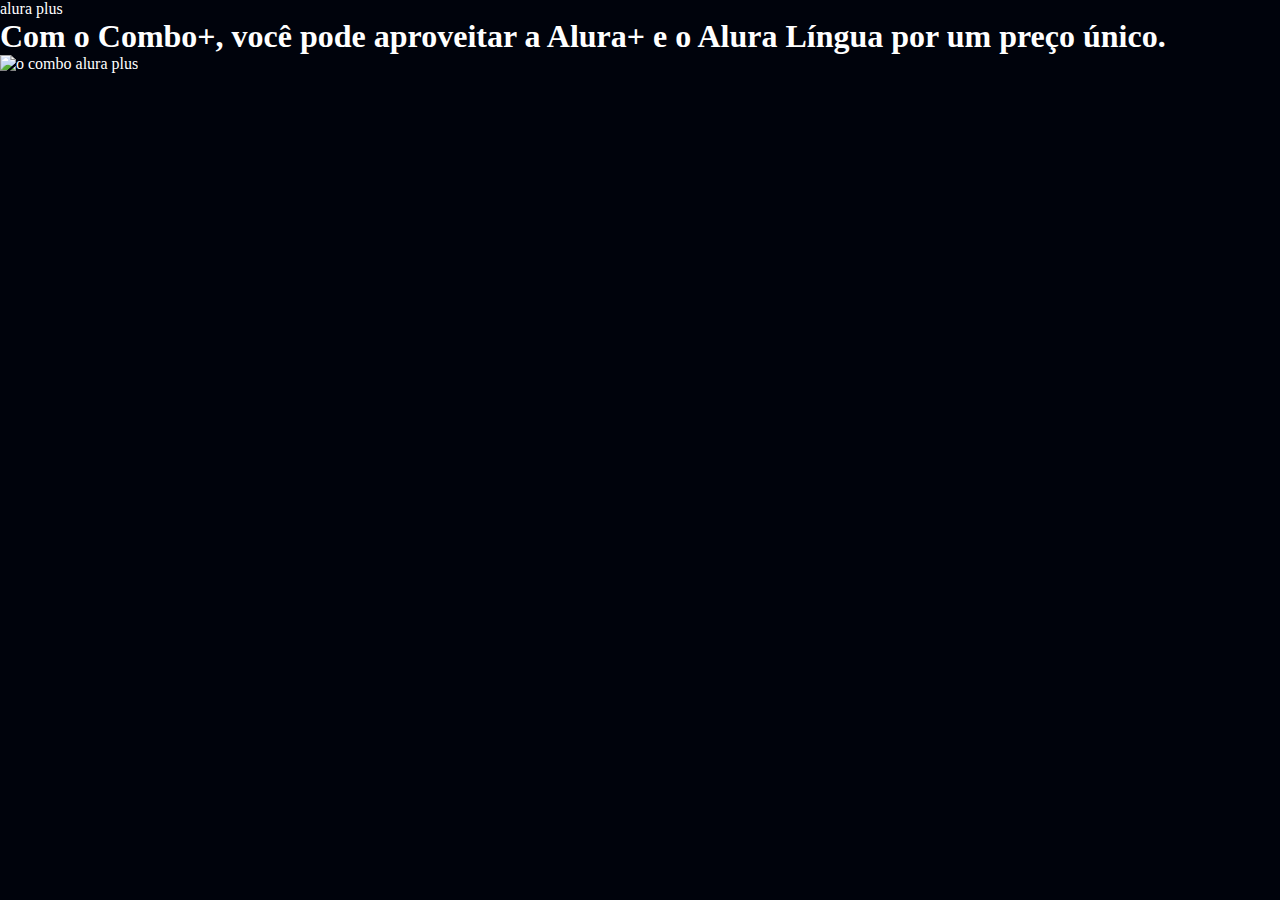
==== index.html @ 0f18f971 "Add files via upload" ====
<!DOCTYPE html>
<html lang="pt-br">

<head>
    <meta charset="UTF-8">
    <meta http-equiv="X-UA-Compatible" content="IE=edge">
    <meta name="viewport" content="width=device-width, initial-scale=1.0">
    <link rel="stylesheet" href="style.css" <title>alura plus</title>
</head>

<body>
    <section class="conteiner principal">
        <h1>Com o Combo+, você pode aproveitar a Alura+ e o Alura Língua por um preço único.</h1>
        <img src="./img/Combo.png" alt="o combo alura plus">
    </section>
</body>

</html>
---- style.css ----
:root{
    --branco-principal:#ffffff;
    --cinza-secundario:#c0c0c0; 
    --botao-azul: #167bf7;
    --cor-de-fundo: #00030c;
}
*{
    margin: 0;
    padding: 0;
}
body{
    background-color: var(--cor-de-fundo);
    color: var(--branco-principal);
}
.principal{
    background-image: url(img/Background.png);
    background-repeat: no-repeat;
    background-size: contain;
}
.conteiner{
    height:100% vh;
}
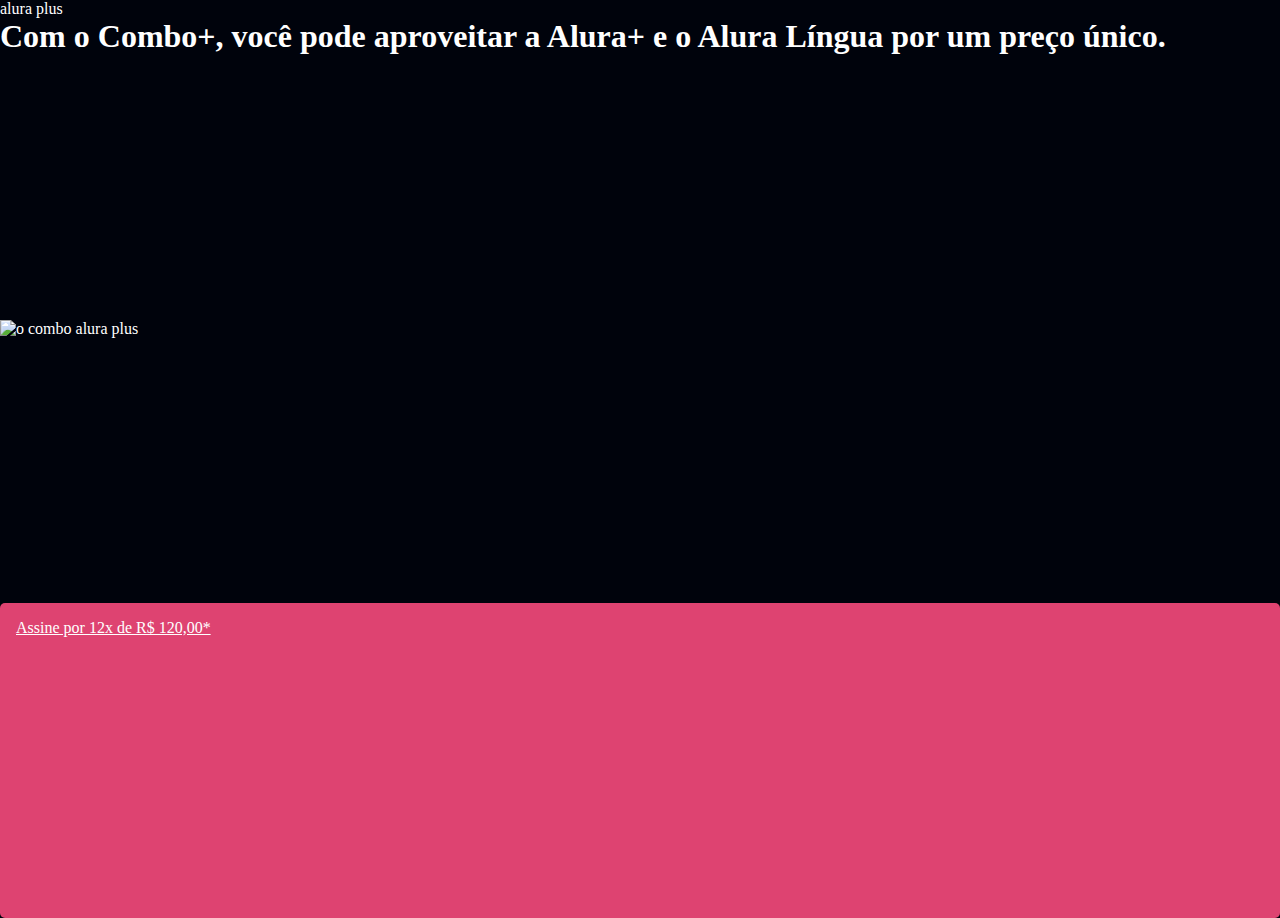
==== commit 36f65f71: "Add files via upload" ====
--- a/index.html
+++ b/index.html
@@ -12,6 +12,7 @@
     <section class="conteiner principal">
         <h1>Com o Combo+, você pode aproveitar a Alura+ e o Alura Língua por um preço único.</h1>
         <img src="./img/Combo.png" alt="o combo alura plus">
+        <a href="www.alura.com.br" class="conteiner-botao">Assine por 12x de R$ 120,00*</a>
     </section>
 </body>
 
--- a/style.css
+++ b/style.css
@@ -3,6 +3,8 @@
     --cinza-secundario:#c0c0c0; 
     --botao-azul: #167bf7;
     --cor-de-fundo: #00030c;
+    --rosa-novo:#de4371;
+    --amarelo-feliz:#ffff00;
 }
 *{
     margin: 0;
@@ -14,9 +16,17 @@
 }
 .principal{
     background-image: url(img/Background.png);
-    background-repeat: no-repeat;
+    background-repeat: calc();
     background-size: contain;
 }
 .conteiner{
-    height:100% vh;
+    height:100vh;
+    display: grid;
+}
+.conteiner-botao{
+    background-color: var(--rosa-novo);
+    border-radius: 5px;
+    padding: 1em;
+    color: var(--branco-principal);
+    display: block;
 }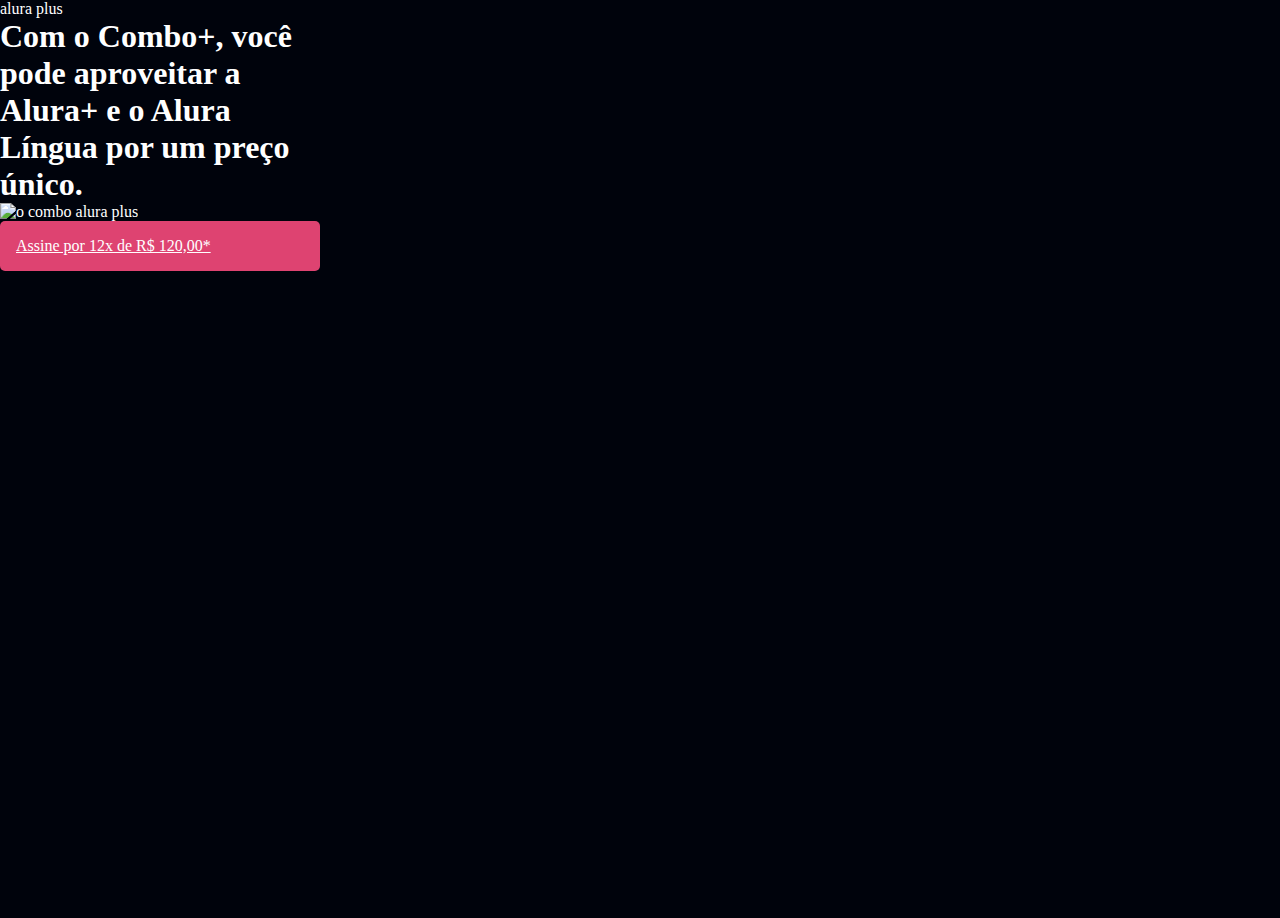
==== commit 12eb2069: "Add files via upload" ====
--- a/index.html
+++ b/index.html
@@ -10,9 +10,11 @@
 
 <body>
     <section class="conteiner principal">
-        <h1>Com o Combo+, você pode aproveitar a Alura+ e o Alura Língua por um preço único.</h1>
-        <img src="./img/Combo.png" alt="o combo alura plus">
-        <a href="www.alura.com.br" class="conteiner-botao">Assine por 12x de R$ 120,00*</a>
+        <div>
+            <h1>Com o Combo+, você pode aproveitar a Alura+ e o Alura Língua por um preço único.</h1>
+            <img src="./img/Combo.png" alt="o combo alura plus">
+            <a href="www.alura.com.br" class="conteiner-botao">Assine por 12x de R$ 120,00*</a>
+        </div>
     </section>
 </body>
 
--- a/style.css
+++ b/style.css
@@ -22,6 +22,7 @@
 .conteiner{
     height:100vh;
     display: grid;
+    grid-template-columns: 25% 50%;
 }
 .conteiner-botao{
     background-color: var(--rosa-novo);
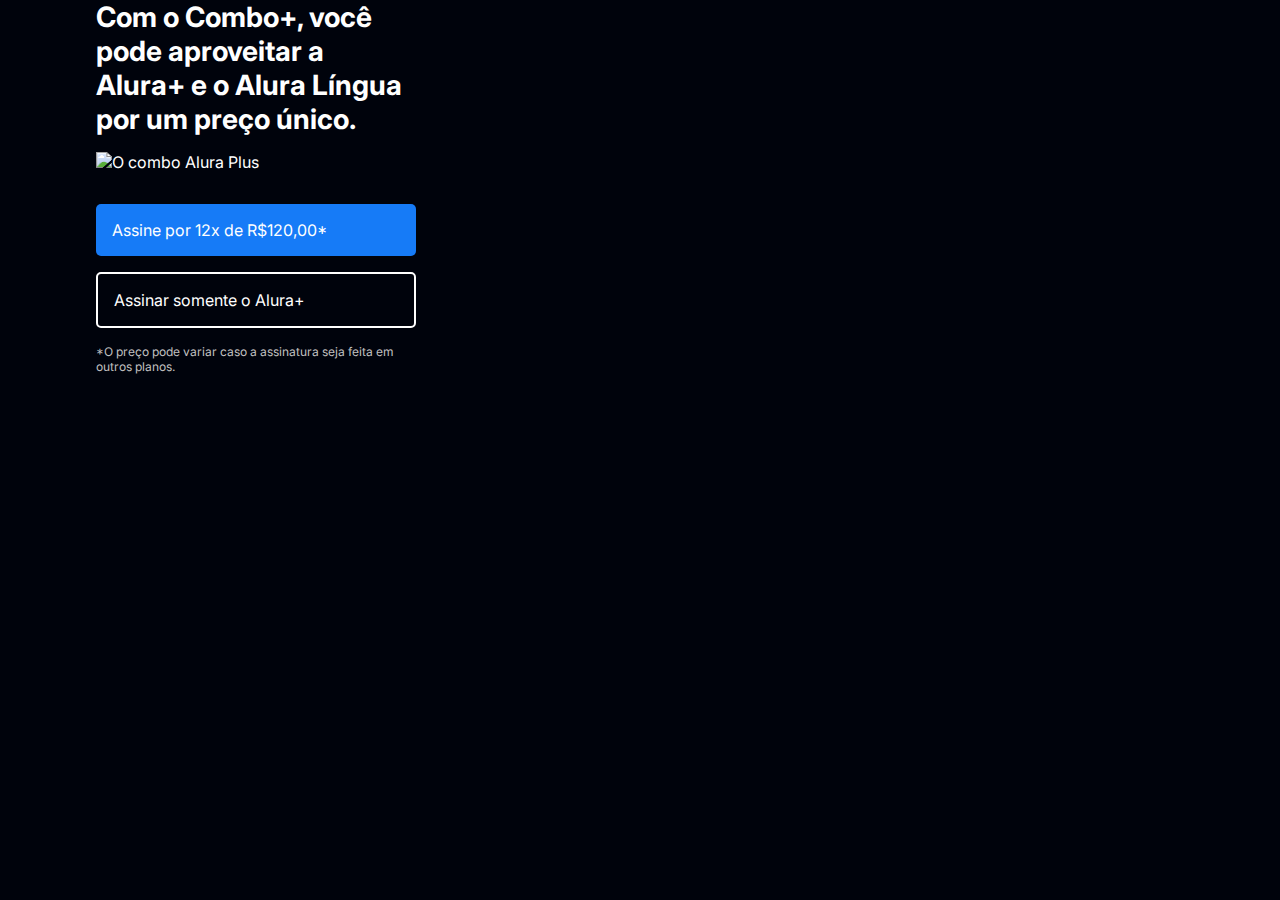
==== commit 65d8da64: "Add files via upload" ====
--- a/index.html
+++ b/index.html
@@ -1,21 +1,26 @@
-<!DOCTYPE html>
-<html lang="pt-br">
-
-<head>
-    <meta charset="UTF-8">
-    <meta http-equiv="X-UA-Compatible" content="IE=edge">
-    <meta name="viewport" content="width=device-width, initial-scale=1.0">
-    <link rel="stylesheet" href="style.css" <title>alura plus</title>
-</head>
-
-<body>
-    <section class="conteiner principal">
-        <div>
-            <h1>Com o Combo+, você pode aproveitar a Alura+ e o Alura Língua por um preço único.</h1>
-            <img src="./img/Combo.png" alt="o combo alura plus">
-            <a href="www.alura.com.br" class="conteiner-botao">Assine por 12x de R$ 120,00*</a>
-        </div>
-    </section>
-</body>
-
+<!DOCTYPE html>
+<html lang="pt-br">
+
+<head>
+    <meta charset="UTF-8">
+    <meta name="viewport" content="width=device-width, initial-scale=1.0">
+    <link rel="stylesheet" href="style.css">
+    <link rel="preconnect" href="https://fonts.googleapis.com">
+    <link rel="preconnect" href="https://fonts.gstatic.com" crossorigin>
+    <link href="https://fonts.googleapis.com/css2?family=Inter:wght@100..900&display=swap" rel="stylesheet">
+    <title>Alura Plus</title>
+</head>
+
+<body>
+    <section class="container principal">
+        <div class="container-caixa">
+            <h1 class="container-titulo">Com o Combo+, você pode aproveitar a Alura+ e o Alura Língua por um preço único.</h1>
+            <img src="./img/Combo.png" alt="O combo Alura Plus" class="container-imagem">
+            <a href="www.alura.com.br" class="container-botao">Assine por 12x de R$120,00*</a>
+            <a href="www.alura.com.br" class="container-botao botao-secundario">Assinar somente o Alura+</a>
+            <p class="container-aviso">*O preço pode variar caso a assinatura seja feita em outros planos.</p>
+        </div>
+    </section>
+</body>
+
 </html>--- a/style.css
+++ b/style.css
@@ -1,33 +1,55 @@
-:root{
-    --branco-principal:#ffffff;
-    --cinza-secundario:#c0c0c0; 
-    --botao-azul: #167bf7;
-    --cor-de-fundo: #00030c;
-    --rosa-novo:#de4371;
-    --amarelo-feliz:#ffff00;
-}
-*{
-    margin: 0;
-    padding: 0;
-}
-body{
-    background-color: var(--cor-de-fundo);
-    color: var(--branco-principal);
-}
-.principal{
-    background-image: url(img/Background.png);
-    background-repeat: calc();
-    background-size: contain;
-}
-.conteiner{
-    height:100vh;
-    display: grid;
-    grid-template-columns: 25% 50%;
-}
-.conteiner-botao{
-    background-color: var(--rosa-novo);
-    border-radius: 5px;
-    padding: 1em;
-    color: var(--branco-principal);
-    display: block;
-}+:root{
+    --branco-principal:#FFFFFF;
+    --cinza-secundario:#C0C0C0;
+    --botao-azul:#167BF7;
+    --cor-de-fundo:#00030C;
+    --fonte-principal:'Inter';
+}
+*{
+    margin: 0;
+    padding: 0;
+}
+body{
+    background-color:var(--cor-de-fundo);
+    color: var(--branco-principal);
+    font-family: var(--fonte-principal);
+    font-size: 16px;
+    font-weight: 400;
+}
+.principal{
+    background-image: url("img/Background.png");
+    background-repeat: no-repeat;
+    background-size: contain;
+}
+.container{
+    height: 100vh;
+    display: grid;
+    grid-template-columns: 40% 60%;
+}
+.container-botao{
+    background-color: var(--botao-azul);
+    border-radius: 5px;
+    padding: 1em;
+    color: var(--branco-principal);
+    display: block;
+    text-decoration: none;
+    margin-bottom: 1em;
+}
+.botao-secundario{
+    background-color: transparent;
+    border: 2px solid var(--branco-principal);
+}
+.container-aviso{
+    font-size: 12px;
+    color: var(--cinza-secundario);
+}
+.container-titulo{
+    font-size: 28px;
+    font-weight: 700;
+}
+.container-imagem{
+margin: 1em 0 2em 0;
+}
+.container-caixa{
+margin: 0 6em;
+}
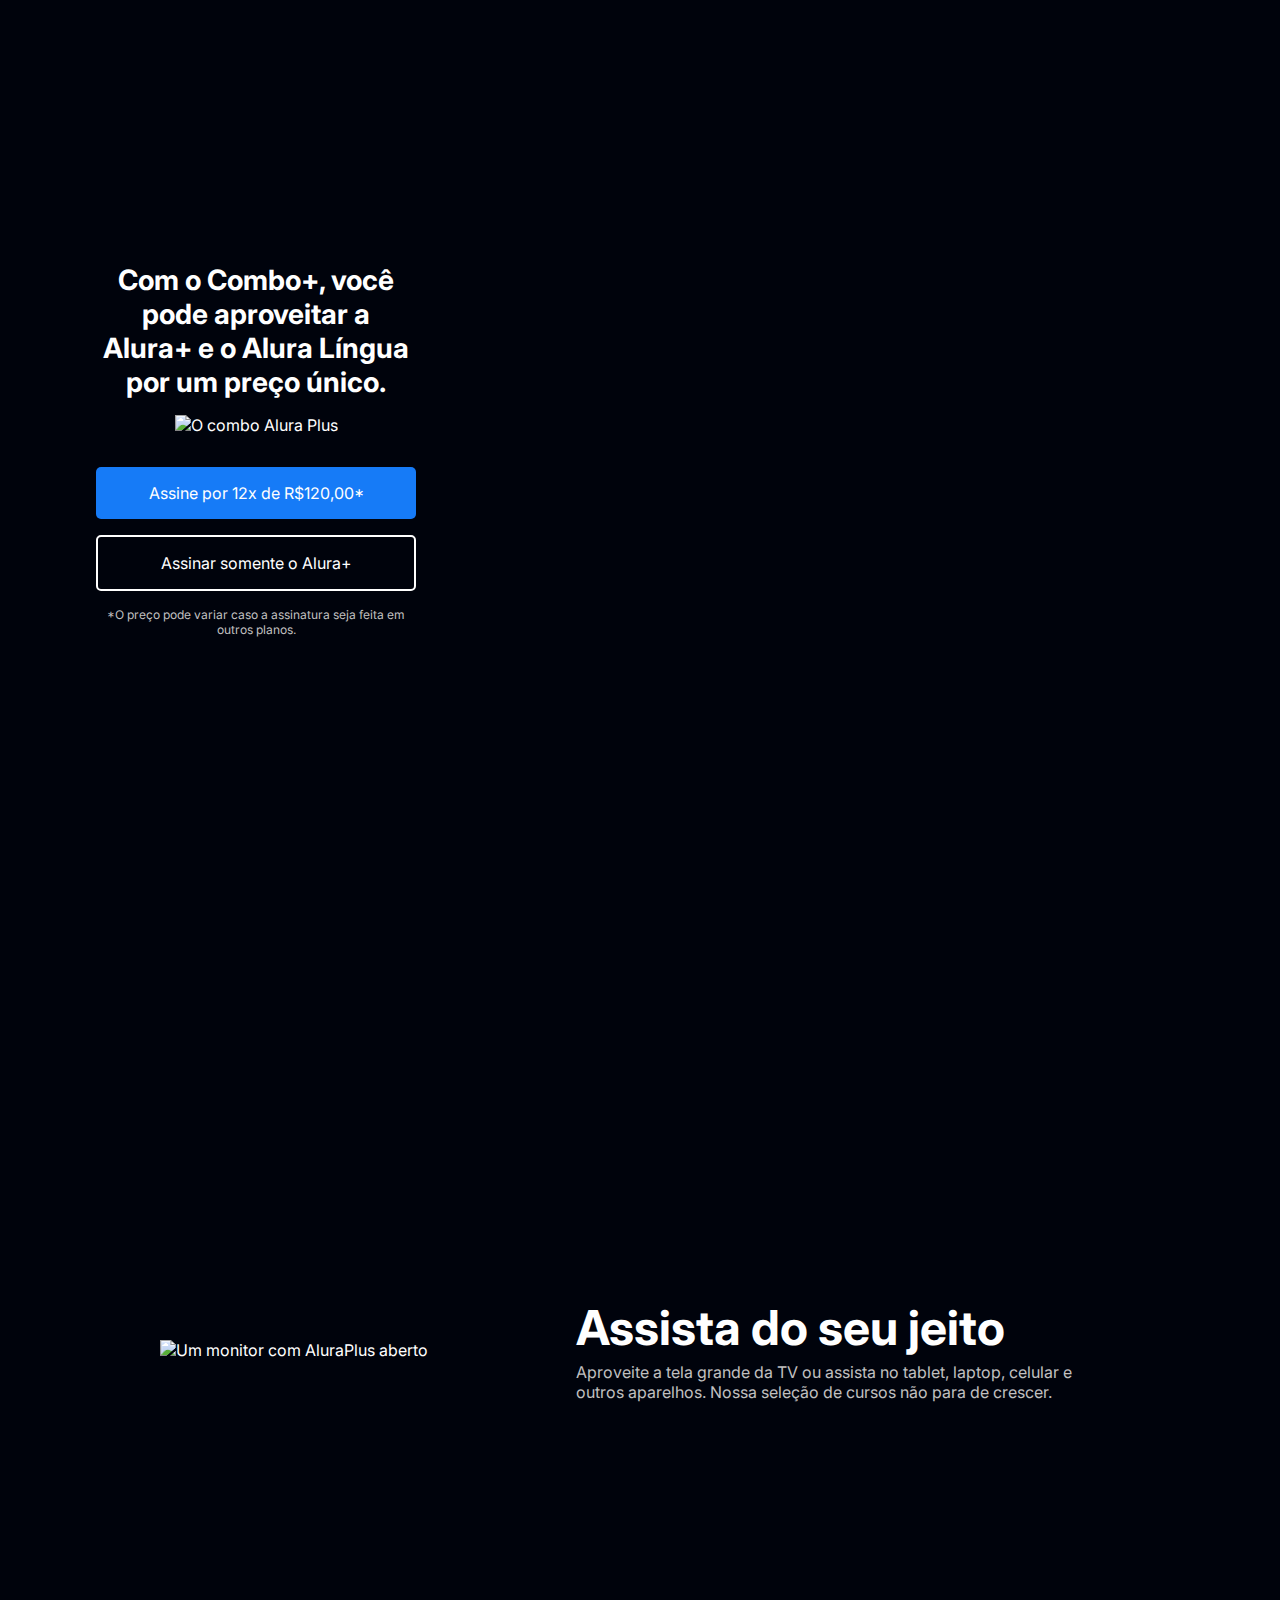
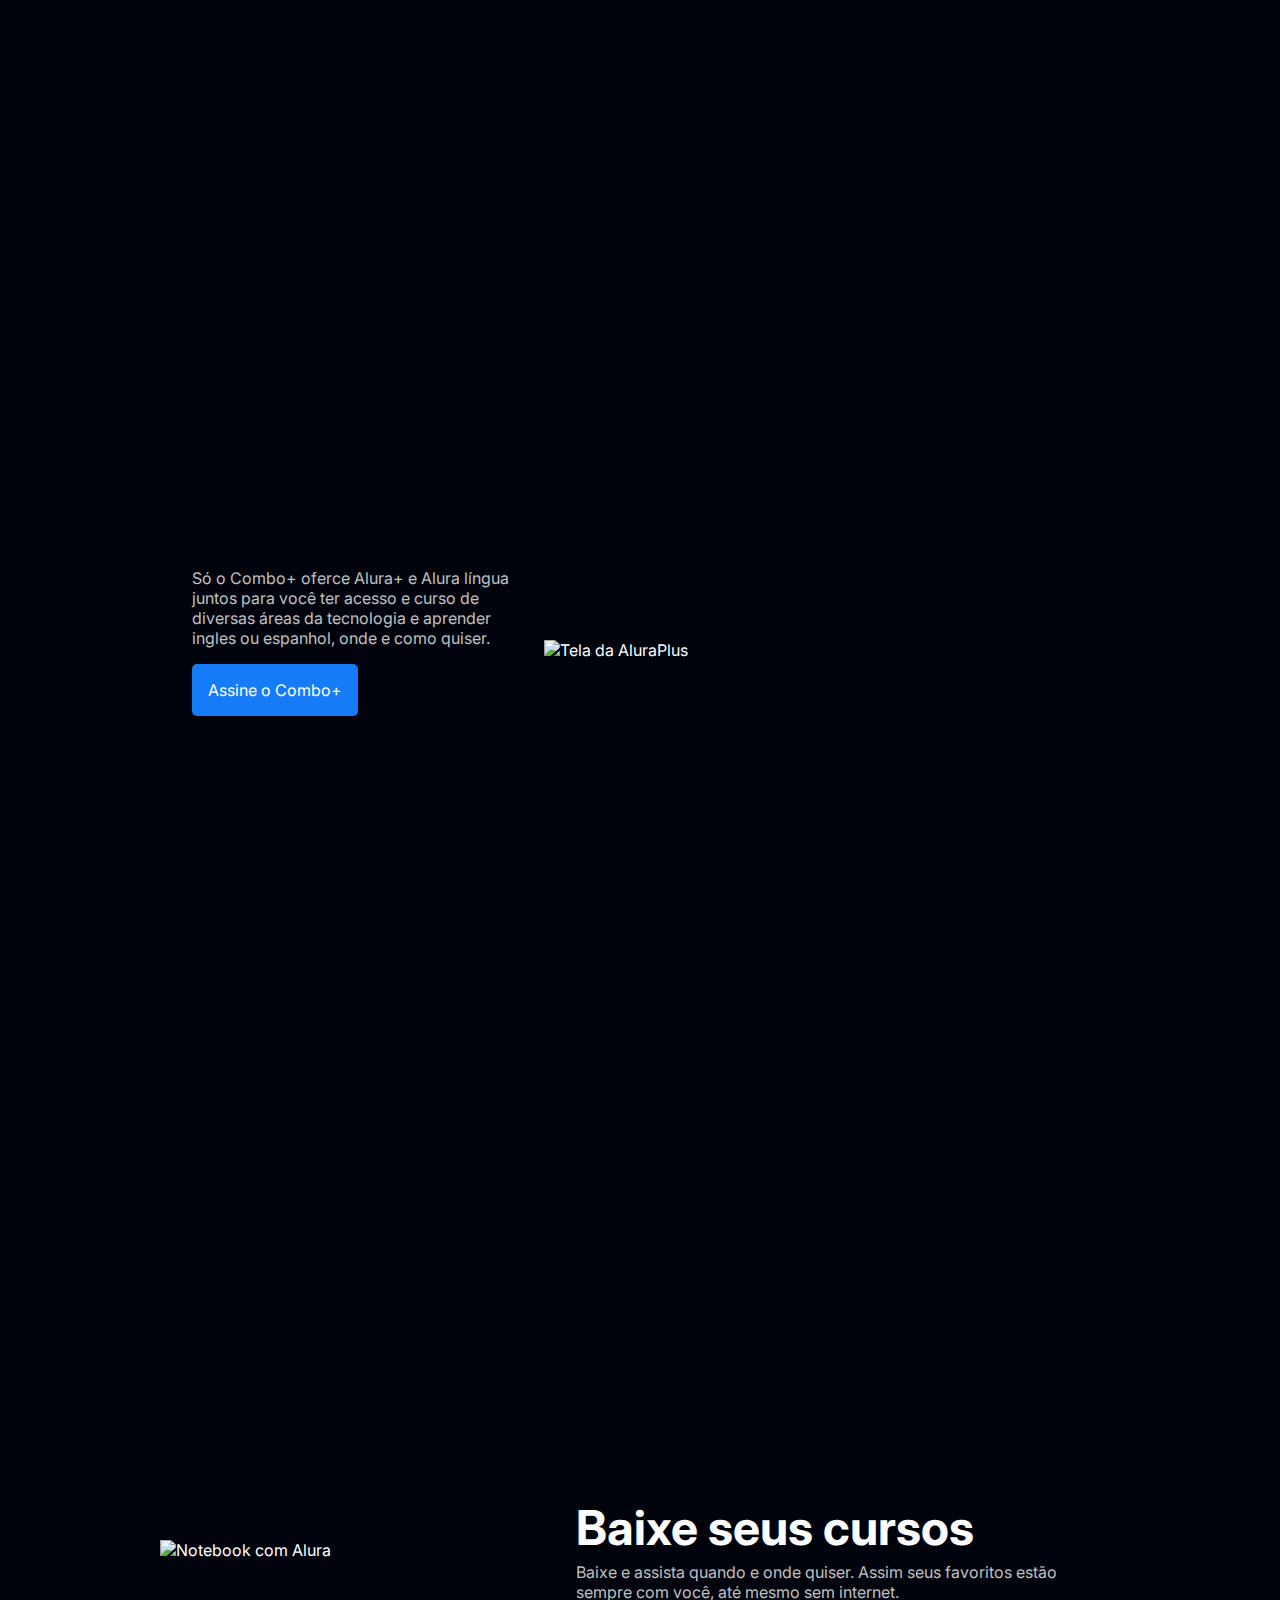
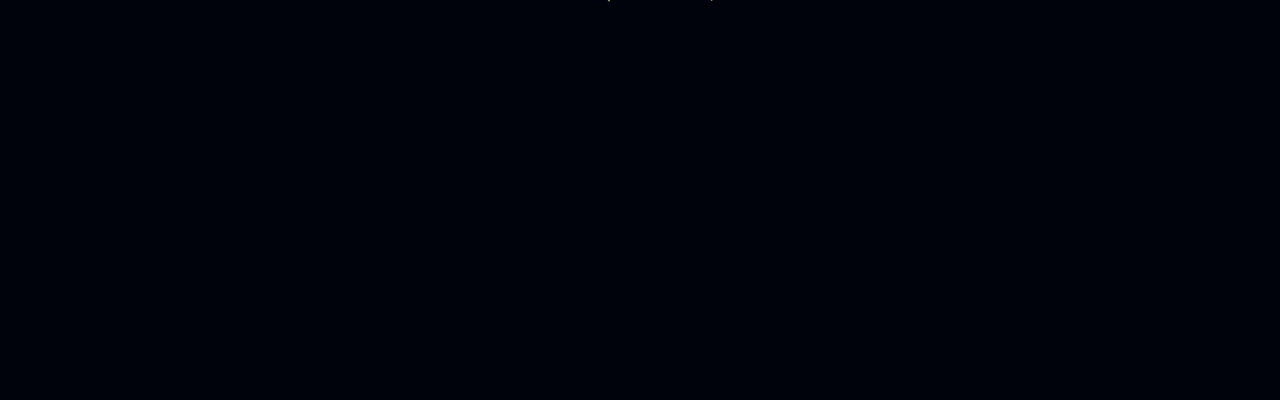
==== commit 93c1b7c0: "Add files via upload" ====
--- a/index.html
+++ b/index.html
@@ -21,6 +21,30 @@
             <p class="container-aviso">*O preço pode variar caso a assinatura seja feita em outros planos.</p>
         </div>
     </section>
+    <section class="container secundario">
+        <img src="./img/Pixel.png" alt="Um monitor com AluraPlus aberto"
+        class="imagem-secundaria">
+        <div class="container-descricao">
+            <h2 class="descricao-titulo">Assista do seu jeito</h2>
+            <p class="descricao-texto">Aproveite a tela grande da TV
+            ou assista no tablet, laptop, celular e outros aparelhos.
+            Nossa seleção de cursos não para de crescer.</p>
+        </div>
+    </section>
+    <section class="container secundario">
+        <div class="container-descricao">
+            <p class="descricao-texto">Só o Combo+ oferce Alura+ e Alura língua juntos para você ter acesso e curso de diversas áreas da tecnologia e aprender ingles ou espanhol, onde e como quiser.</p>
+            <a href="www.alura.com.br" class="container-botao secundario-botao"> Assine o Combo+</a>
+        </div>
+        <img src="./img/Telas.png" alt="Tela da AluraPlus" class="imagem-secundaria">
+    </section>
+    <section class="container secundario">
+        <img src="./img/Notebook.png" alt="Notebook com Alura">
+        <div class="container-descricao">
+            <h2 class="descricao-titulo">Baixe seus cursos</h2>
+            <p class="descricao-texto">Baixe e assista quando e onde quiser. Assim seus favoritos estão sempre com você, até mesmo sem internet.</p>
+        </div>
+    </section>
 </body>
 
 </html>--- a/style.css
+++ b/style.css
@@ -20,6 +20,8 @@
     background-image: url("img/Background.png");
     background-repeat: no-repeat;
     background-size: contain;
+    align-items: center;
+    text-align: center;
 }
 .container{
     height: 100vh;
@@ -48,8 +50,31 @@
     font-weight: 700;
 }
 .container-imagem{
-margin: 1em 0 2em 0;
+    margin: 1em 0 2em 0;
 }
 .container-caixa{
-margin: 0 6em;
+    margin: 0 6em;
 }
+.imagem-secundaria{
+    width: 80%;
+}
+.secundario{
+    align-items: center;
+    margin: 0 10em;
+}
+.descricao-titulo{
+    font-weight: 700;
+    font-size: 48px;
+    color: var(--branco-principal);
+    margin-bottom: 0.1em;
+}
+.descricao-texto{
+    color: var(--cinza-secundario);
+}
+.secundario-botao{
+    display: inline-block;
+    margin-top: 1em;
+}
+.container-descricao{
+    padding: 2em;
+}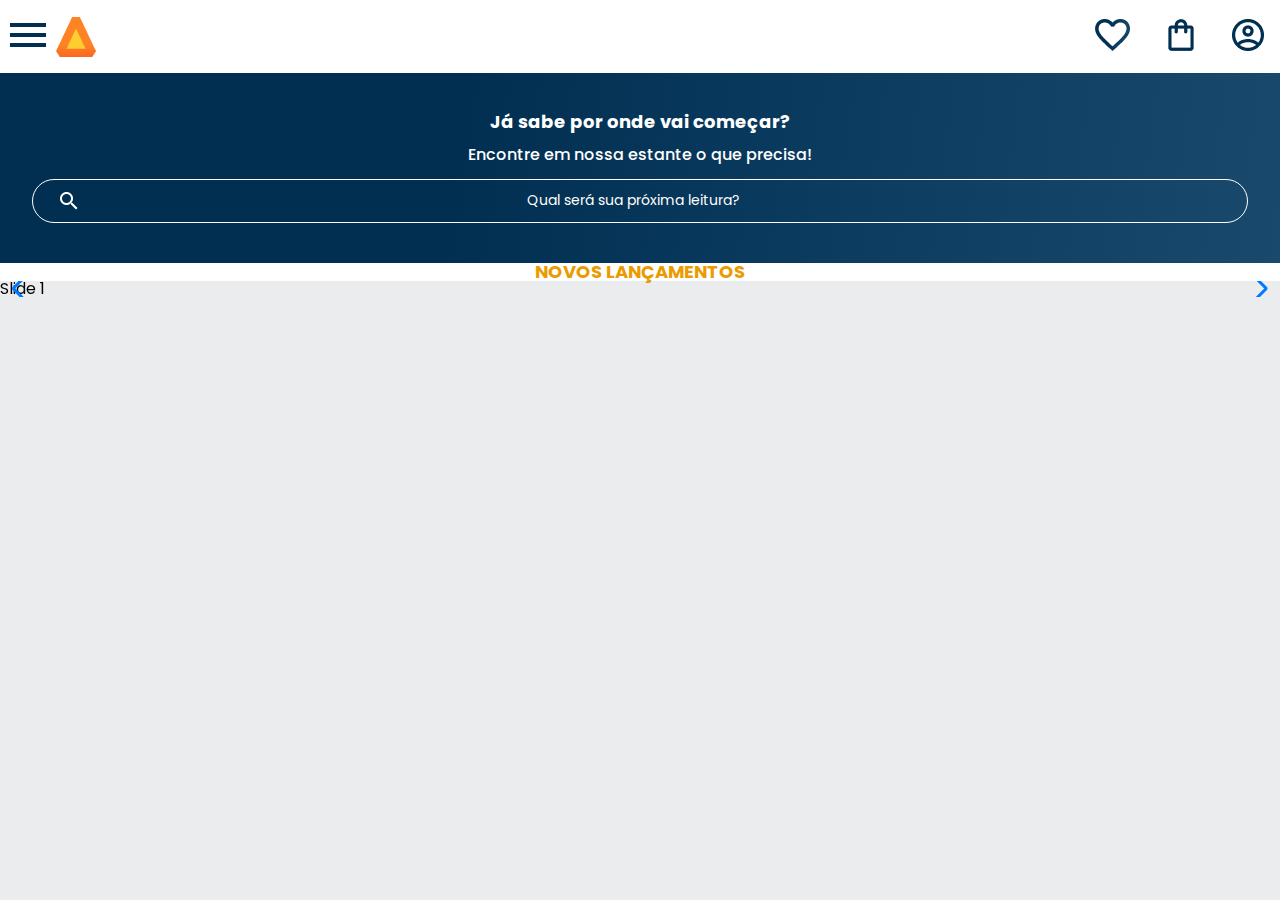
==== commit 5a78ecbc: "Add files via upload" ====
--- a/index.html
+++ b/index.html
@@ -4,47 +4,76 @@
 <head>
     <meta charset="UTF-8">
     <meta name="viewport" content="width=device-width, initial-scale=1.0">
-    <link rel="stylesheet" href="style.css">
+    <title>Alura Books</title>
+    <link rel="stylesheet" href="reset.css">
     <link rel="preconnect" href="https://fonts.googleapis.com">
     <link rel="preconnect" href="https://fonts.gstatic.com" crossorigin>
-    <link href="https://fonts.googleapis.com/css2?family=Inter:wght@100..900&display=swap" rel="stylesheet">
-    <title>Alura Plus</title>
+    <link href="https://fonts.googleapis.com/css2?family=Poppins:wght@300;400;500;700&display=swap" rel="stylesheet">
+    <link rel="stylesheet" href="https://cdn.jsdelivr.net/npm/swiper@11/swiper-bundle.min.css" />
+    <link rel="stylesheet" href="style.css">
 </head>
 
 <body>
-    <section class="container principal">
-        <div class="container-caixa">
-            <h1 class="container-titulo">Com o Combo+, você pode aproveitar a Alura+ e o Alura Língua por um preço único.</h1>
-            <img src="./img/Combo.png" alt="O combo Alura Plus" class="container-imagem">
-            <a href="www.alura.com.br" class="container-botao">Assine por 12x de R$120,00*</a>
-            <a href="www.alura.com.br" class="container-botao botao-secundario">Assinar somente o Alura+</a>
-            <p class="container-aviso">*O preço pode variar caso a assinatura seja feita em outros planos.</p>
+    <header class="cabecalho">
+        <div class="container">
+            <input type="checkbox" id="menu" class="container-botao">
+            <label for="menu">
+                <span class="cabecalho-menu-hamburguer container-imagem"></span>
+            </label>
+            <ul class="lista-menu">
+                <li class="lista-menu-titulo">Categorias</li>
+                <li class="lista-menu-item">
+                    <a href="#" class="lista-menu-link">Programação</a>
+                </li>
+                <li class="lista-menu-item">
+                    <a href="#" class="lista-menu-link">Front-End</a>
+                </li>
+                <li class="lista-menu-item">
+                    <a href="#" class="lista-menu-link">Infraestrutura</a>
+                </li>
+                <li class="lista-menu-item">
+                    <a href="#" class="lista-menu-link">Business</a>
+                </li>
+                <li class="lista-menu-item">
+                    <a href="#" class="lista-menu-link">Design & UX</a>
+                </li>
+            </ul>
+            <img src="img/Logo.png" alt="Logo da AluraBooks">
         </div>
+        <div class="container">
+            <a href="#"><img src="img/Favoritos.png" alt="Meus favoritos" class="container-imagem"></a>
+            <a href="#"><img src="img/Sacola.png" alt="Carrinho de compras" class="container-imagem"></a>
+            <a href="#"><img src="img/Perfil.png" alt="Meu perfil" class="container-imagem"></a>
+        </div>
+    </header>
+    <section class="banner">
+        <h2 class="banner-titulo">Já sabe por onde vai começar?</h2>
+        <p class="banner-texto">Encontre em nossa estante o que precisa!</p>
+        <input type="search" class="banner-pesquisa" placeholder="Qual será sua próxima leitura?">
     </section>
-    <section class="container secundario">
-        <img src="./img/Pixel.png" alt="Um monitor com AluraPlus aberto"
-        class="imagem-secundaria">
-        <div class="container-descricao">
-            <h2 class="descricao-titulo">Assista do seu jeito</h2>
-            <p class="descricao-texto">Aproveite a tela grande da TV
-            ou assista no tablet, laptop, celular e outros aparelhos.
-            Nossa seleção de cursos não para de crescer.</p>
-        </div>
+    <section class="carrossel">
+        <h2 class="carrossel-titulo">Novos lançamentos</h2>
+        <div class="swiper">
+            <!-- Additional required wrapper -->
+            <div class="swiper-wrapper">
+              <!-- Slides -->
+              <div class="swiper-slide">Slide 1</div>
+              <div class="swiper-slide">Slide 2</div>
+              <div class="swiper-slide">Slide 3</div>
+              ...
+            </div>
+            <!-- If we need pagination -->
+            <div class="swiper-pagination"></div>
+          
+            <!-- If we need navigation buttons -->
+            <div class="swiper-button-prev"></div>
+            <div class="swiper-button-next"></div>
+          
+            <!-- If we need scrollbar -->
+            <div class="swiper-scrollbar"></div>
+          </div>
     </section>
-    <section class="container secundario">
-        <div class="container-descricao">
-            <p class="descricao-texto">Só o Combo+ oferce Alura+ e Alura língua juntos para você ter acesso e curso de diversas áreas da tecnologia e aprender ingles ou espanhol, onde e como quiser.</p>
-            <a href="www.alura.com.br" class="container-botao secundario-botao"> Assine o Combo+</a>
-        </div>
-        <img src="./img/Telas.png" alt="Tela da AluraPlus" class="imagem-secundaria">
-    </section>
-    <section class="container secundario">
-        <img src="./img/Notebook.png" alt="Notebook com Alura">
-        <div class="container-descricao">
-            <h2 class="descricao-titulo">Baixe seus cursos</h2>
-            <p class="descricao-texto">Baixe e assista quando e onde quiser. Assim seus favoritos estão sempre com você, até mesmo sem internet.</p>
-        </div>
-    </section>
+    <script src="https://cdn.jsdelivr.net/npm/swiper@11/swiper-bundle.min.js"></script>
 </body>
 
 </html>--- a/style.css
+++ b/style.css
@@ -1,80 +1,21 @@
+@import url("styles/header.css");
+@import url("styles/banner.css");
+@import url("styles/carrossel.css");
+
 :root{
-    --branco-principal:#FFFFFF;
-    --cinza-secundario:#C0C0C0;
-    --botao-azul:#167BF7;
-    --cor-de-fundo:#00030C;
-    --fonte-principal:'Inter';
+    --cor-de-fundo: #EBECEE;
+    --branco:#FFFFFF;
+    --laranja:#EB9B00;
+    --azul-degrade: linear-gradient(97.54deg, #002F52 35.49%, #326589 165.37%);
+    --fonte-principal: "Poppins";
 }
-*{
-    margin: 0;
-    padding: 0;
+
+.titulo-principal{
+    color: black;
 }
 body{
-    background-color:var(--cor-de-fundo);
-    color: var(--branco-principal);
+    background-color: var(--cor-de-fundo);
     font-family: var(--fonte-principal);
     font-size: 16px;
     font-weight: 400;
-}
-.principal{
-    background-image: url("img/Background.png");
-    background-repeat: no-repeat;
-    background-size: contain;
-    align-items: center;
-    text-align: center;
-}
-.container{
-    height: 100vh;
-    display: grid;
-    grid-template-columns: 40% 60%;
-}
-.container-botao{
-    background-color: var(--botao-azul);
-    border-radius: 5px;
-    padding: 1em;
-    color: var(--branco-principal);
-    display: block;
-    text-decoration: none;
-    margin-bottom: 1em;
-}
-.botao-secundario{
-    background-color: transparent;
-    border: 2px solid var(--branco-principal);
-}
-.container-aviso{
-    font-size: 12px;
-    color: var(--cinza-secundario);
-}
-.container-titulo{
-    font-size: 28px;
-    font-weight: 700;
-}
-.container-imagem{
-    margin: 1em 0 2em 0;
-}
-.container-caixa{
-    margin: 0 6em;
-}
-.imagem-secundaria{
-    width: 80%;
-}
-.secundario{
-    align-items: center;
-    margin: 0 10em;
-}
-.descricao-titulo{
-    font-weight: 700;
-    font-size: 48px;
-    color: var(--branco-principal);
-    margin-bottom: 0.1em;
-}
-.descricao-texto{
-    color: var(--cinza-secundario);
-}
-.secundario-botao{
-    display: inline-block;
-    margin-top: 1em;
-}
-.container-descricao{
-    padding: 2em;
 }